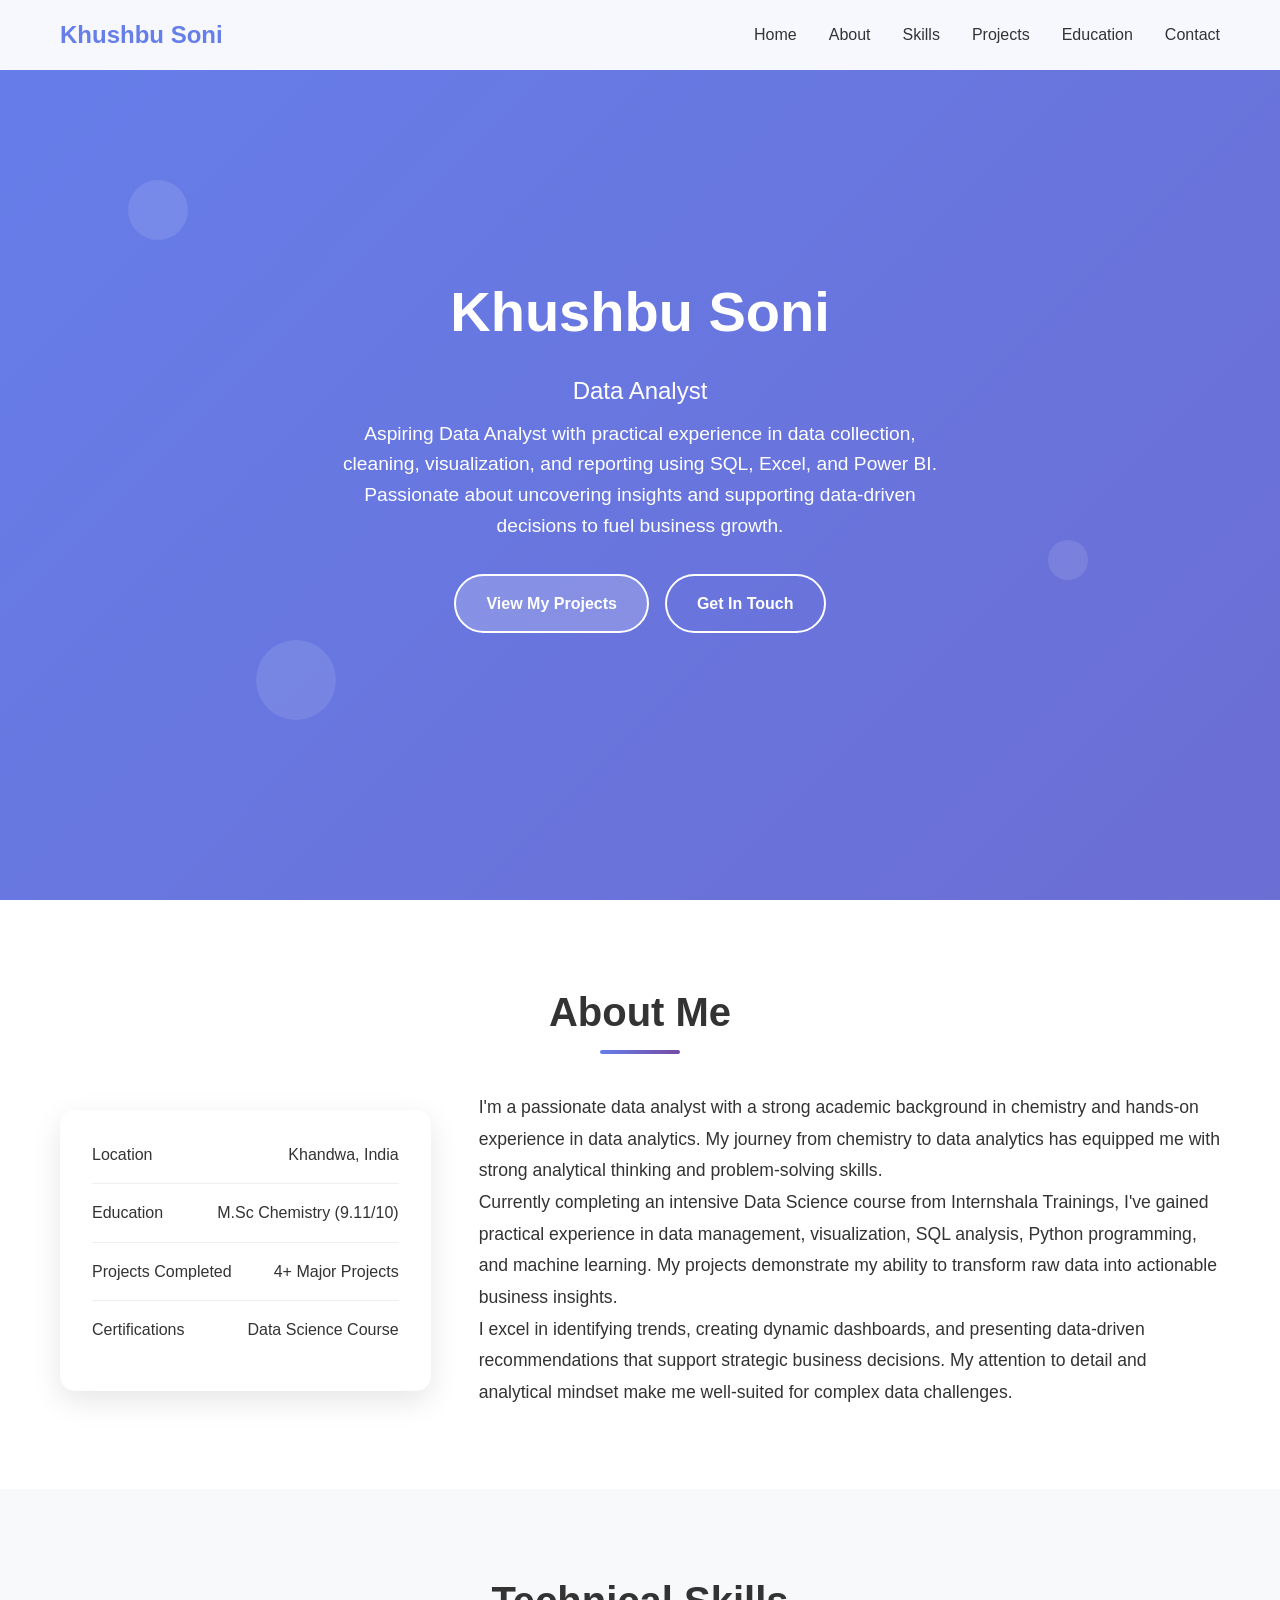
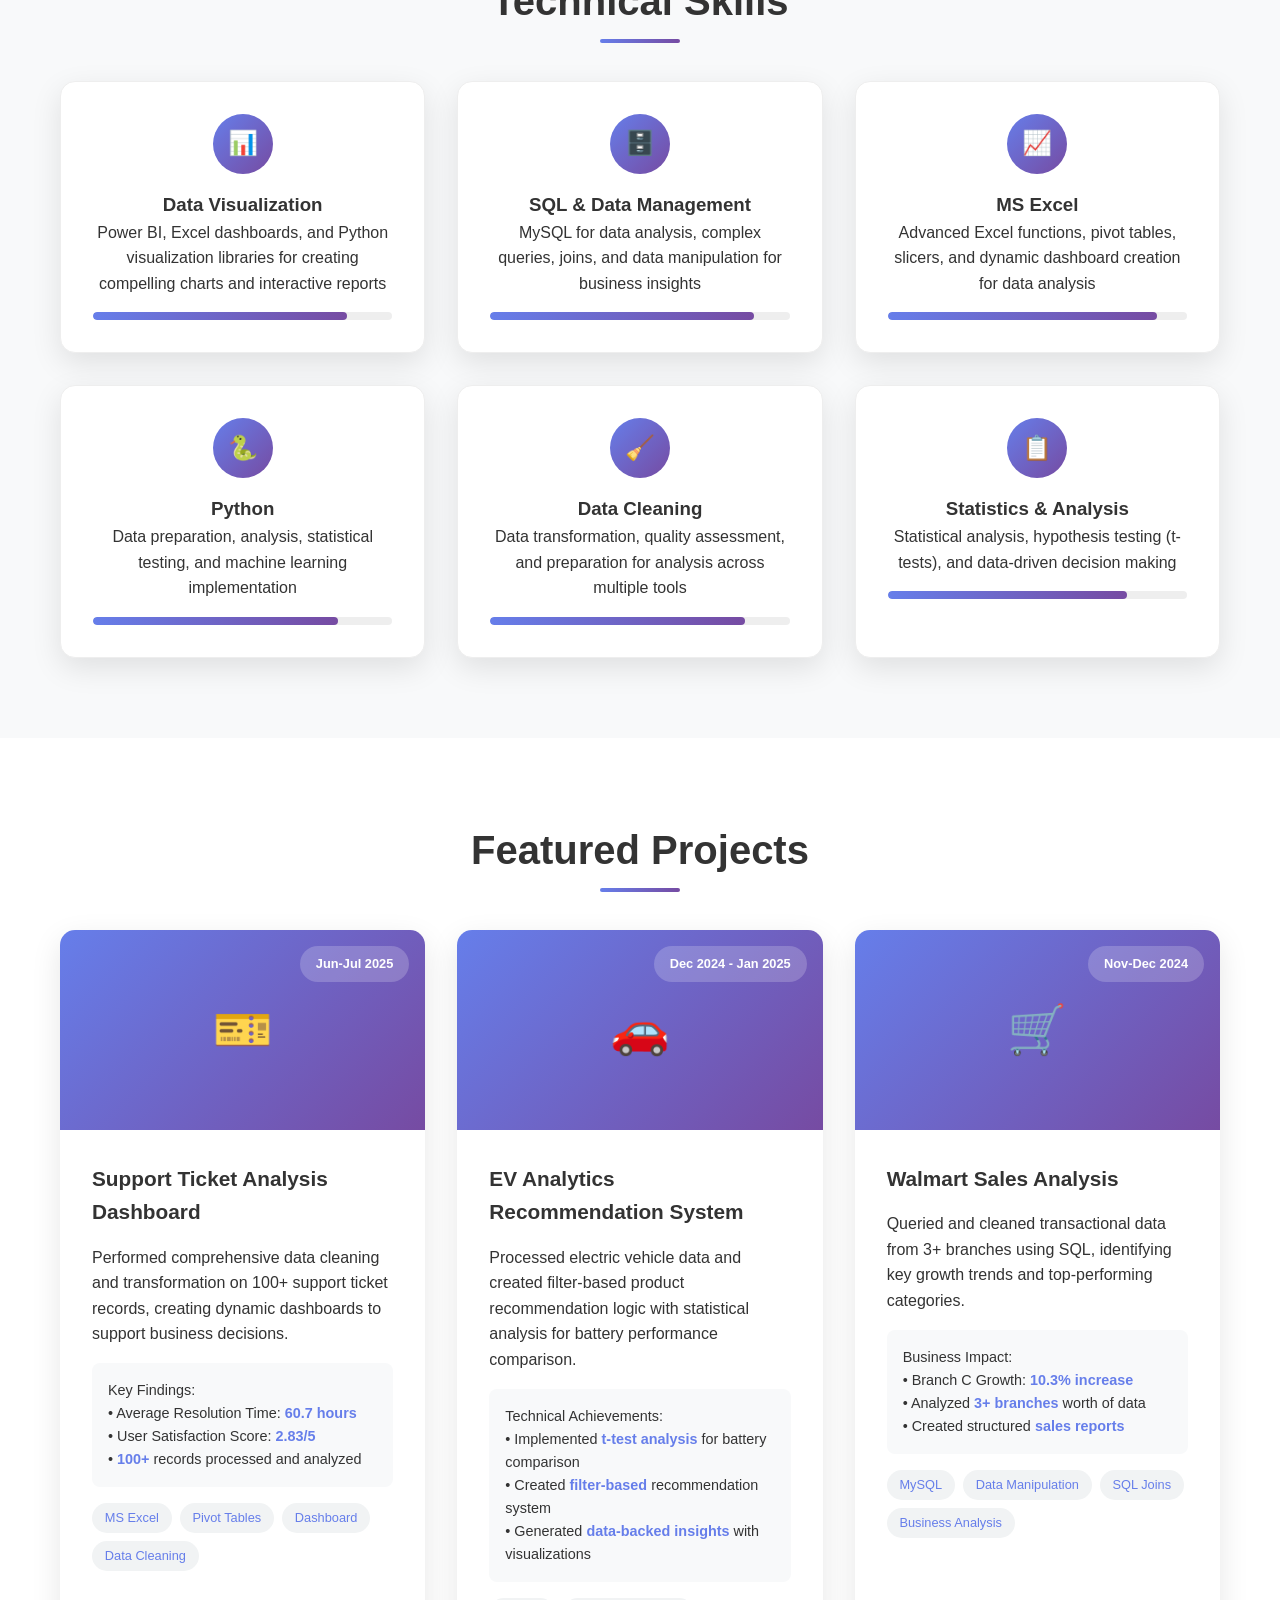
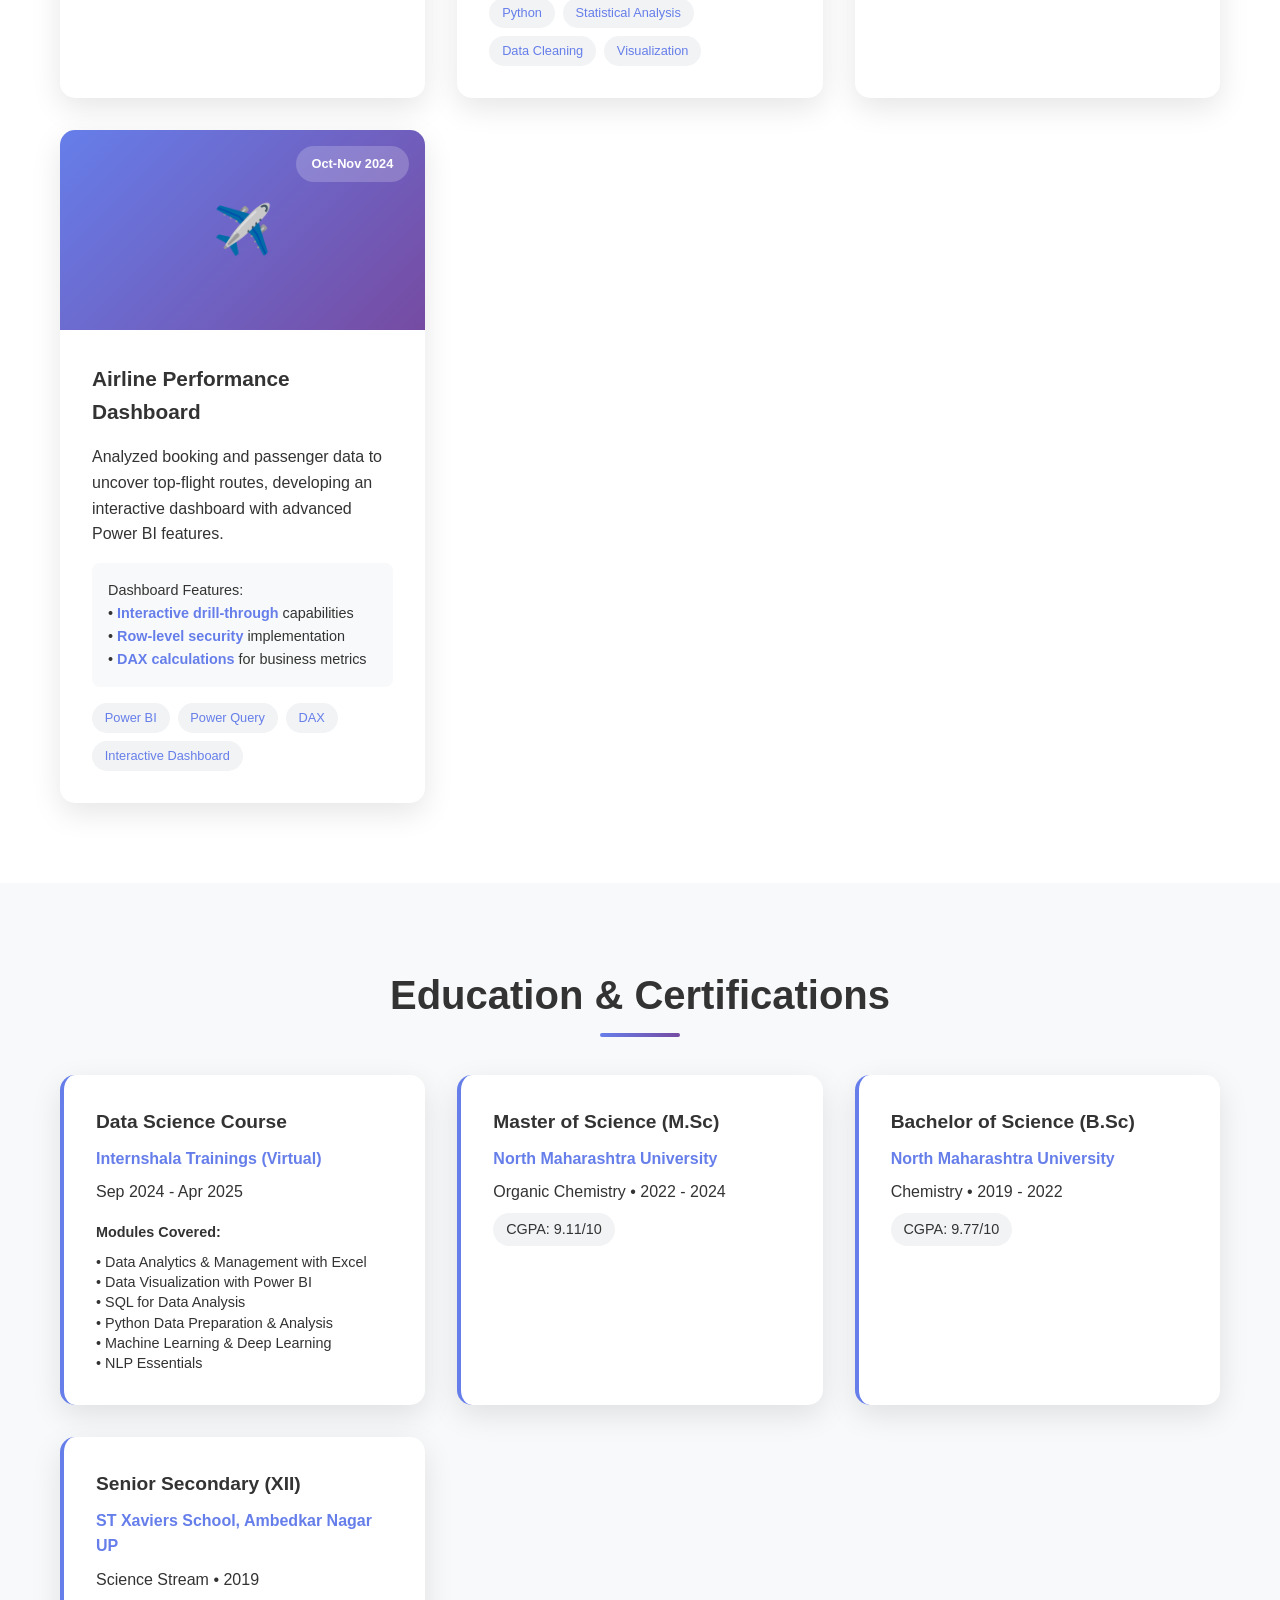
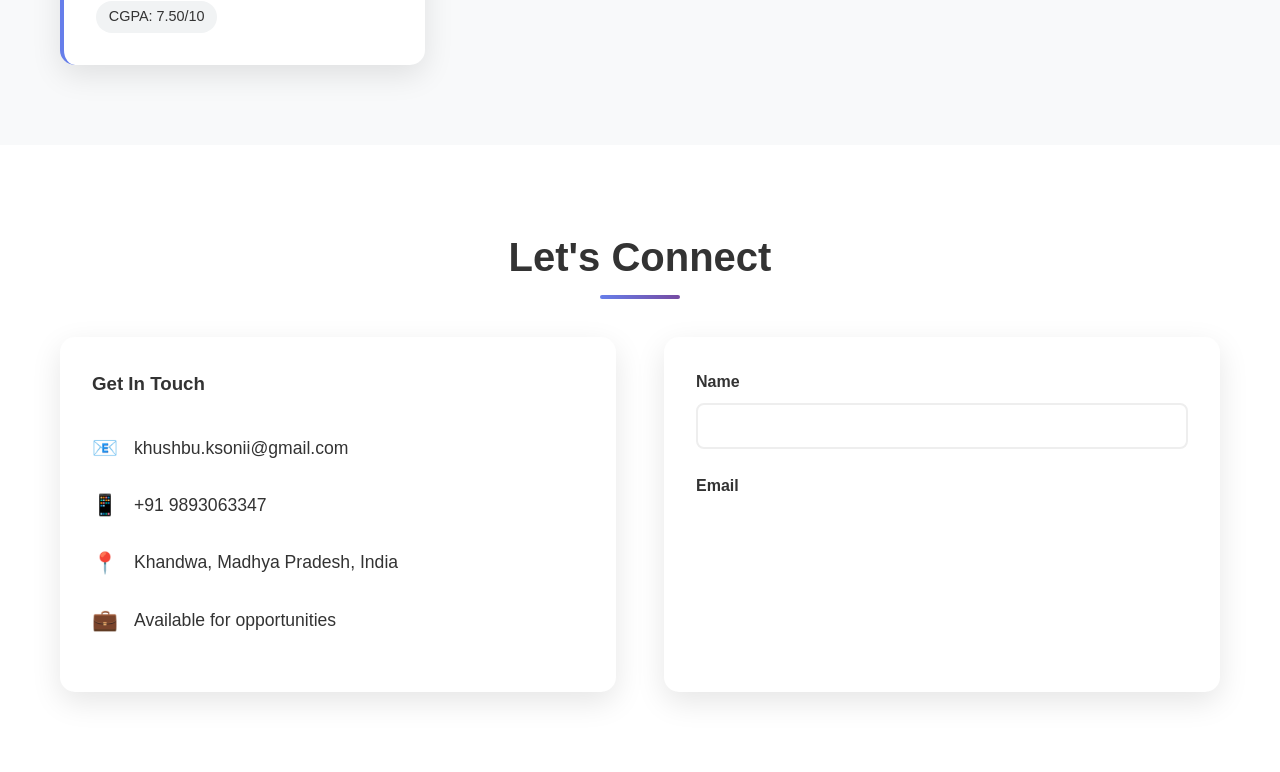
==== Data Analyst Portfolio/index.html @ c4bf6d73 "Add files via upload" ====
<!DOCTYPE html>
<html lang="en">
<head>
    <meta charset="UTF-8">
    <meta name="viewport" content="width=device-width, initial-scale=1.0">
    <title>Khushbu Soni - Data Analyst Portfolio</title>
    <style>
        * {
            margin: 0;
            padding: 0;
            box-sizing: border-box;
        }

        body {
            font-family: 'Segoe UI', Tahoma, Geneva, Verdana, sans-serif;
            line-height: 1.6;
            color: #333;
            background: linear-gradient(135deg, #667eea 0%, #764ba2 100%);
            overflow-x: hidden;
        }

        .container {
            max-width: 1200px;
            margin: 0 auto;
            padding: 0 20px;
        }

        /* Header & Navigation */
        header {
            position: fixed;
            top: 0;
            width: 100%;
            background: rgba(255, 255, 255, 0.95);
            backdrop-filter: blur(10px);
            z-index: 1000;
            padding: 1rem 0;
            transition: all 0.3s ease;
        }

        nav {
            display: flex;
            justify-content: space-between;
            align-items: center;
        }

        .logo {
            font-size: 1.5rem;
            font-weight: bold;
            color: #667eea;
        }

        .nav-links {
            display: flex;
            list-style: none;
            gap: 2rem;
        }

        .nav-links a {
            text-decoration: none;
            color: #333;
            font-weight: 500;
            transition: color 0.3s ease;
        }

        .nav-links a:hover {
            color: #667eea;
        }

        /* Hero Section */
        .hero {
            height: 100vh;
            display: flex;
            align-items: center;
            justify-content: center;
            text-align: center;
            color: white;
            position: relative;
        }

        .hero-content h1 {
            font-size: 3.5rem;
            margin-bottom: 1rem;
            opacity: 0;
            animation: fadeInUp 1s ease forwards;
        }

        .hero-subtitle {
            font-size: 1.5rem;
            margin-bottom: 0.5rem;
            opacity: 0;
            animation: fadeInUp 1s ease forwards 0.2s;
        }

        .hero-content p {
            font-size: 1.2rem;
            margin-bottom: 2rem;
            opacity: 0;
            animation: fadeInUp 1s ease forwards 0.4s;
            max-width: 600px;
            margin-left: auto;
            margin-right: auto;
        }

        .cta-buttons {
            display: flex;
            gap: 1rem;
            justify-content: center;
            flex-wrap: wrap;
            opacity: 0;
            animation: fadeInUp 1s ease forwards 0.6s;
        }

        .cta-button {
            display: inline-block;
            padding: 15px 30px;
            background: rgba(255, 255, 255, 0.2);
            color: white;
            text-decoration: none;
            border-radius: 50px;
            border: 2px solid white;
            font-weight: bold;
            transition: all 0.3s ease;
        }

        .cta-button:hover {
            background: white;
            color: #667eea;
            transform: translateY(-3px);
        }

        .cta-button.secondary {
            background: transparent;
        }

        /* Floating Data Points */
        .data-point {
            position: absolute;
            background: rgba(255, 255, 255, 0.1);
            border-radius: 50%;
            animation: float 6s ease-in-out infinite;
        }

        .data-point:nth-child(1) { top: 20%; left: 10%; width: 60px; height: 60px; animation-delay: 0s; }
        .data-point:nth-child(2) { top: 60%; right: 15%; width: 40px; height: 40px; animation-delay: 2s; }
        .data-point:nth-child(3) { bottom: 20%; left: 20%; width: 80px; height: 80px; animation-delay: 4s; }

        /* Main Content Sections */
        .section {
            padding: 80px 0;
            background: white;
        }

        .section:nth-child(even) {
            background: #f8f9fa;
        }

        .section-title {
            text-align: center;
            font-size: 2.5rem;
            margin-bottom: 3rem;
            color: #333;
            position: relative;
        }

        .section-title::after {
            content: '';
            position: absolute;
            bottom: -10px;
            left: 50%;
            transform: translateX(-50%);
            width: 80px;
            height: 4px;
            background: linear-gradient(90deg, #667eea, #764ba2);
            border-radius: 2px;
        }

        /* About Section */
        .about-content {
            display: grid;
            grid-template-columns: 1fr 2fr;
            gap: 3rem;
            align-items: center;
            margin-top: 2rem;
        }

        .about-stats {
            background: white;
            padding: 2rem;
            border-radius: 15px;
            box-shadow: 0 10px 30px rgba(0, 0, 0, 0.1);
        }

        .stat-item {
            display: flex;
            justify-content: space-between;
            margin-bottom: 1rem;
            padding-bottom: 1rem;
            border-bottom: 1px solid #eee;
        }

        .stat-item:last-child {
            border-bottom: none;
            margin-bottom: 0;
        }

        .about-text {
            font-size: 1.1rem;
            line-height: 1.8;
        }

        /* Skills Section */
        .skills-grid {
            display: grid;
            grid-template-columns: repeat(auto-fit, minmax(280px, 1fr));
            gap: 2rem;
            margin-top: 3rem;
        }

        .skill-card {
            background: white;
            padding: 2rem;
            border-radius: 15px;
            box-shadow: 0 10px 30px rgba(0, 0, 0, 0.1);
            text-align: center;
            transition: transform 0.3s ease;
            border: 1px solid #eee;
        }

        .skill-card:hover {
            transform: translateY(-10px);
            box-shadow: 0 20px 40px rgba(102, 126, 234, 0.2);
        }

        .skill-icon {
            width: 60px;
            height: 60px;
            background: linear-gradient(135deg, #667eea, #764ba2);
            border-radius: 50%;
            display: flex;
            align-items: center;
            justify-content: center;
            margin: 0 auto 1rem;
            font-size: 1.5rem;
            color: white;
        }

        .skill-progress {
            width: 100%;
            height: 8px;
            background: #eee;
            border-radius: 4px;
            margin-top: 1rem;
            overflow: hidden;
        }

        .skill-bar {
            height: 100%;
            background: linear-gradient(90deg, #667eea, #764ba2);
            border-radius: 4px;
            animation: fillBar 2s ease-in-out;
        }

        /* Projects Section */
        .projects-grid {
            display: grid;
            grid-template-columns: repeat(auto-fit, minmax(350px, 1fr));
            gap: 2rem;
            margin-top: 3rem;
        }

        .project-card {
            background: white;
            border-radius: 15px;
            overflow: hidden;
            box-shadow: 0 10px 30px rgba(0, 0, 0, 0.1);
            transition: all 0.3s ease;
        }

        .project-card:hover {
            transform: translateY(-5px);
            box-shadow: 0 20px 40px rgba(0, 0, 0, 0.15);
        }

        .project-image {
            height: 200px;
            background: linear-gradient(135deg, #667eea, #764ba2);
            display: flex;
            align-items: center;
            justify-content: center;
            color: white;
            font-size: 3rem;
            position: relative;
        }

        .project-date {
            position: absolute;
            top: 1rem;
            right: 1rem;
            background: rgba(255, 255, 255, 0.2);
            padding: 0.5rem 1rem;
            border-radius: 20px;
            font-size: 0.8rem;
            font-weight: bold;
        }

        .project-content {
            padding: 2rem;
        }

        .project-title {
            font-size: 1.3rem;
            margin-bottom: 1rem;
            color: #333;
        }

        .project-tags {
            display: flex;
            flex-wrap: wrap;
            gap: 0.5rem;
            margin-top: 1rem;
        }

        .tag {
            background: #f1f3f4;
            color: #667eea;
            padding: 0.3rem 0.8rem;
            border-radius: 20px;
            font-size: 0.8rem;
            font-weight: 500;
        }

        .project-metrics {
            background: #f8f9fa;
            padding: 1rem;
            margin-top: 1rem;
            border-radius: 8px;
            font-size: 0.9rem;
        }

        .metric-highlight {
            color: #667eea;
            font-weight: bold;
        }
        .project-title a:link,
        .project-title a:visited {
    color: inherit;          /* same color as .project-title */
    text-decoration: none;   /* removes underline */
        }

         .project-title a:hover {
            text-decoration: underline; /* optional hover effect */
         }

        /* Education & Certifications */
        .education-grid {
            display: grid;
            grid-template-columns: repeat(auto-fit, minmax(300px, 1fr));
            gap: 2rem;
            margin-top: 3rem;
        }

        .education-card {
            background: white;
            padding: 2rem;
            border-radius: 15px;
            box-shadow: 0 10px 30px rgba(0, 0, 0, 0.1);
            border-left: 4px solid #667eea;
        }

        .education-title {
            font-size: 1.2rem;
            font-weight: bold;
            color: #333;
            margin-bottom: 0.5rem;
        }

        .education-institution {
            color: #667eea;
            font-weight: 600;
            margin-bottom: 0.5rem;
        }

        .education-grade {
            background: #f1f3f4;
            padding: 0.3rem 0.8rem;
            border-radius: 20px;
            display: inline-block;
            font-size: 0.9rem;
            margin-top: 0.5rem;
        }

        /* Contact Section */
        .contact-content {
            display: grid;
            grid-template-columns: 1fr 1fr;
            gap: 3rem;
            margin-top: 2rem;
        }

        .contact-info {
            background: white;
            padding: 2rem;
            border-radius: 15px;
            box-shadow: 0 10px 30px rgba(0, 0, 0, 0.1);
        }

        .contact-item {
            display: flex;
            align-items: center;
            margin-bottom: 1.5rem;
            font-size: 1.1rem;
        }

        .contact-item i {
            margin-right: 1rem;
            font-size: 1.3rem;
            color: #667eea;
        }

        .contact-form {
            background: white;
            padding: 2rem;
            border-radius: 15px;
            box-shadow: 0 10px 30px rgba(0, 0, 0, 0.1);
        }

        .form-group {
            margin-bottom: 1.5rem;
        }

        .form-group label {
            display: block;
            margin-bottom: 0.5rem;
            font-weight: 600;
            color: #333;
        }

        .form-group input,
        .form-group textarea {
            width: 100%;
            padding: 12px;
            border: 2px solid #eee;
            border-radius: 8px;
            font-size: 1rem;
            transition: border-color 0.3s ease;
        }

        .form-group input:focus,
        .form-group textarea:focus {
            outline: none;
            border-color: #667eea;
        }

        .submit-btn {
            width: 100%;
            padding: 15px;
            background: linear-gradient(135deg, #667eea, #764ba2);
            color: white;
            border: none;
            border-radius: 8px;
            font-size: 1.1rem;
            font-weight: bold;
            cursor: pointer;
            transition: transform 0.3s ease;
        }

        .submit-btn:hover {
            transform: translateY(-2px);
        }

        /* Footer */
        footer {
            background: #333;
            color: white;
            text-align: center;
            padding: 2rem 0;
        }

        .social-links {
            display: flex;
            justify-content: center;
            gap: 2rem;
            margin-bottom: 1rem;
        }

        .social-links a {
            color: white;
            font-size: 1.5rem;
            transition: color 0.3s ease;
            text-decoration: none;
        }

        .social-links a:hover {
            color: #667eea;
        }

        /* Animations */
        @keyframes fadeInUp {
            from {
                opacity: 0;
                transform: translateY(30px);
            }
            to {
                opacity: 1;
                transform: translateY(0);
            }
        }

        @keyframes float {
            0%, 100% { transform: translateY(0px); }
            50% { transform: translateY(-20px); }
        }

        @keyframes fillBar {
            from { width: 0; }
            to { width: var(--width); }
        }

        /* Responsive Design */
        @media (max-width: 768px) {
            .nav-links {
                display: none;
            }

            .hero-content h1 {
                font-size: 2.5rem;
            }

            .hero-subtitle {
                font-size: 1.2rem;
            }

            .hero-content p {
                font-size: 1rem;
            }

            .section-title {
                font-size: 2rem;
            }

            .skills-grid,
            .projects-grid,
            .education-grid {
                grid-template-columns: 1fr;
            }

            .about-content,
            .contact-content {
                grid-template-columns: 1fr;
            }

            .cta-buttons {
                flex-direction: column;
                align-items: center;
            }
        }
    </style>
</head>
<body>
    <!-- Header -->
    <header>
        <nav class="container">
            <div class="logo">Khushbu Soni</div>
            <ul class="nav-links">
                <li><a href="#home">Home</a></li>
                <li><a href="#about">About</a></li>
                <li><a href="#skills">Skills</a></li>
                <li><a href="#projects">Projects</a></li>
                <li><a href="#education">Education</a></li>
                <li><a href="#contact">Contact</a></li>
            </ul>
        </nav>
    </header>

    <!-- Hero Section -->
    <section id="home" class="hero">
        <div class="data-point"></div>
        <div class="data-point"></div>
        <div class="data-point"></div>
        
        <div class="hero-content">
            <h1>Khushbu Soni</h1>
            <div class="hero-subtitle">Data Analyst</div>
            <p>Aspiring Data Analyst with practical experience in data collection, cleaning, visualization, and reporting using SQL, Excel, and Power BI. Passionate about uncovering insights and supporting data-driven decisions to fuel business growth.</p>
            <div class="cta-buttons">
                <a href="#projects" class="cta-button">View My Projects</a>
                <a href="#contact" class="cta-button secondary">Get In Touch</a>
            </div>
        </div>
    </section>

    <!-- About Section -->
    <section id="about" class="section">
        <div class="container">
            <h2 class="section-title">About Me</h2>
            <div class="about-content">
                <div class="about-stats">
                    <div class="stat-item">
                        <span>Location</span>
                        <span>Khandwa, India</span>
                    </div>
                    <div class="stat-item">
                        <span>Education</span>
                        <span>M.Sc Chemistry (9.11/10)</span>
                    </div>
                    <div class="stat-item">
                        <span>Projects Completed</span>
                        <span>4+ Major Projects</span>
                    </div>
                    <div class="stat-item">
                        <span>Certifications</span>
                        <span>Data Science Course</span>
                    </div>
                </div>
                <div class="about-text">
                    <p>I'm a passionate data analyst with a strong academic background in chemistry and hands-on experience in data analytics. My journey from chemistry to data analytics has equipped me with strong analytical thinking and problem-solving skills.</p>
                    
                    <p>Currently completing an intensive Data Science course from Internshala Trainings, I've gained practical experience in data management, visualization, SQL analysis, Python programming, and machine learning. My projects demonstrate my ability to transform raw data into actionable business insights.</p>
                    
                    <p>I excel in identifying trends, creating dynamic dashboards, and presenting data-driven recommendations that support strategic business decisions. My attention to detail and analytical mindset make me well-suited for complex data challenges.</p>
                </div>
            </div>
        </div>
    </section>

    <!-- Skills Section -->
    <section id="skills" class="section">
        <div class="container">
            <h2 class="section-title">Technical Skills</h2>
            <div class="skills-grid">
                <div class="skill-card">
                    <div class="skill-icon">📊</div>
                    <h3>Data Visualization</h3>
                    <p>Power BI, Excel dashboards, and Python visualization libraries for creating compelling charts and interactive reports</p>
                    <div class="skill-progress">
                        <div class="skill-bar" style="--width: 85%; width: 85%;"></div>
                    </div>
                </div>
                
                <div class="skill-card">
                    <div class="skill-icon">🗄️</div>
                    <h3>SQL & Data Management</h3>
                    <p>MySQL for data analysis, complex queries, joins, and data manipulation for business insights</p>
                    <div class="skill-progress">
                        <div class="skill-bar" style="--width: 88%; width: 88%;"></div>
                    </div>
                </div>
                
                <div class="skill-card">
                    <div class="skill-icon">📈</div>
                    <h3>MS Excel</h3>
                    <p>Advanced Excel functions, pivot tables, slicers, and dynamic dashboard creation for data analysis</p>
                    <div class="skill-progress">
                        <div class="skill-bar" style="--width: 90%; width: 90%;"></div>
                    </div>
                </div>
                
                <div class="skill-card">
                    <div class="skill-icon">🐍</div>
                    <h3>Python</h3>
                    <p>Data preparation, analysis, statistical testing, and machine learning implementation</p>
                    <div class="skill-progress">
                        <div class="skill-bar" style="--width: 82%; width: 82%;"></div>
                    </div>
                </div>
                
                <div class="skill-card">
                    <div class="skill-icon">🧹</div>
                    <h3>Data Cleaning</h3>
                    <p>Data transformation, quality assessment, and preparation for analysis across multiple tools</p>
                    <div class="skill-progress">
                        <div class="skill-bar" style="--width: 85%; width: 85%;"></div>
                    </div>
                </div>
                
                <div class="skill-card">
                    <div class="skill-icon">📋</div>
                    <h3>Statistics & Analysis</h3>
                    <p>Statistical analysis, hypothesis testing (t-tests), and data-driven decision making</p>
                    <div class="skill-progress">
                        <div class="skill-bar" style="--width: 80%; width: 80%;"></div>
                    </div>
                </div>
            </div>
        </div>
    </section>

    <!-- Projects Section -->
    <section id="projects" class="section">
        <div class="container">
            <h2 class="section-title">Featured Projects</h2>
            <div class="projects-grid">
                <div class="project-card">
                    <div class="project-image">
                        🎫
                        <div class="project-date">Jun-Jul 2025</div>
                    </div>
                    <div class="project-content">
                        <h3 class="project-title">
                        <a href="https://github.com/KhushbuSoni18/support-ticket-dashboard" target="_blank">
                                Support Ticket Analysis Dashboard
                        </a>
                        </h3>
                        <p>Performed comprehensive data cleaning and transformation on 100+ support ticket records, creating dynamic dashboards to support business decisions.</p>
                        <div class="project-metrics">
                            <div>Key Findings:</div>
                            <div>• Average Resolution Time: <span class="metric-highlight">60.7 hours</span></div>
                            <div>• User Satisfaction Score: <span class="metric-highlight">2.83/5</span></div>
                            <div>• <span class="metric-highlight">100+</span> records processed and analyzed</div>
                        </div>
                        <div class="project-tags">
                            <span class="tag">MS Excel</span>
                            <span class="tag">Pivot Tables</span>
                            <span class="tag">Dashboard</span>
                            <span class="tag">Data Cleaning</span>
                        </div>
                    </div>
                </div>

                <div class="project-card">
                    <div class="project-image">
                        🚗
                        <div class="project-date">Dec 2024 - Jan 2025</div>
                    </div>
                    <div class="project-content">
                        <h3 class="project-title">
                             <a href="https://github.com/KhushbuSoni18/EV-Analytics-Recommendation-System" target="_blank">
                                EV Analytics Recommendation System
                        </a>
                        </h3>
                        <p>Processed electric vehicle data and created filter-based product recommendation logic with statistical analysis for battery performance comparison.</p>
                        <div class="project-metrics">
                            <div>Technical Achievements:</div>
                            <div>• Implemented <span class="metric-highlight">t-test analysis</span> for battery comparison</div>
                            <div>• Created <span class="metric-highlight">filter-based</span> recommendation system</div>
                            <div>• Generated <span class="metric-highlight">data-backed insights</span> with visualizations</div>
                        </div>
                        <div class="project-tags">
                            <span class="tag">Python</span>
                            <span class="tag">Statistical Analysis</span>
                            <span class="tag">Data Cleaning</span>
                            <span class="tag">Visualization</span>
                        </div>
                    </div>
                </div>

                <div class="project-card">
                    <div class="project-image">
                        🛒
                        <div class="project-date">Nov-Dec 2024</div>
                    </div>
                    <div class="project-content">
                        <h3 class="project-title">
                            <a href="https://github.com/KhushbuSoni18/Walmart-Sales-Analysis" target="_blank">
                                Walmart Sales Analysis
                        </a>
                        </h3>
                        <p>Queried and cleaned transactional data from 3+ branches using SQL, identifying key growth trends and top-performing categories.</p>
                        <div class="project-metrics">
                            <div>Business Impact:</div>
                            <div>• Branch C Growth: <span class="metric-highlight">10.3% increase</span></div>
                            <div>• Analyzed <span class="metric-highlight">3+ branches</span> worth of data</div>
                            <div>• Created structured <span class="metric-highlight">sales reports</span></div>
                        </div>
                        <div class="project-tags">
                            <span class="tag">MySQL</span>
                            <span class="tag">Data Manipulation</span>
                            <span class="tag">SQL Joins</span>
                            <span class="tag">Business Analysis</span>
                        </div>
                    </div>
                </div>

                <div class="project-card">
                    <div class="project-image">
                        ✈️
                        <div class="project-date">Oct-Nov 2024</div>
                    </div>
                    <div class="project-content">
                        <h3 class="project-title">
                             <a href="https://github.com/KhushbuSoni18/airline-performance" target="_blank">
                                Airline Performance Dashboard
                        </a>
                        </h3>
                        <p>Analyzed booking and passenger data to uncover top-flight routes, developing an interactive dashboard with advanced Power BI features.</p>
                        <div class="project-metrics">
                            <div>Dashboard Features:</div>
                            <div>• <span class="metric-highlight">Interactive drill-through</span> capabilities</div>
                            <div>• <span class="metric-highlight">Row-level security</span> implementation</div>
                            <div>• <span class="metric-highlight">DAX calculations</span> for business metrics</div>
                        </div>
                        <div class="project-tags">
                            <span class="tag">Power BI</span>
                            <span class="tag">Power Query</span>
                            <span class="tag">DAX</span>
                            <span class="tag">Interactive Dashboard</span>
                        </div>
                    </div>
                </div>
            </div>
        </div>
        
    </section>

    <!-- Education & Certifications -->
    <section id="education" class="section">
        <div class="container">
            <h2 class="section-title">Education & Certifications</h2>
            <div class="education-grid">
                <div class="education-card">
                    <div class="education-title">Data Science Course</div>
                    <div class="education-institution">Internshala Trainings (Virtual)</div>
                    <p>Sep 2024 - Apr 2025</p>
                    <div style="margin-top: 1rem;">
                        <div style="font-size: 0.9rem; margin-bottom: 0.5rem;"><strong>Modules Covered:</strong></div>
                        <div style="font-size: 0.9rem; line-height: 1.4;">
                            • Data Analytics & Management with Excel<br>
                            • Data Visualization with Power BI<br>
                            • SQL for Data Analysis<br>
                            • Python Data Preparation & Analysis<br>
                            • Machine Learning & Deep Learning<br>
                            • NLP Essentials
                        </div>
                    </div>
                </div>

                <div class="education-card">
                    <div class="education-title">Master of Science (M.Sc)</div>
                    <div class="education-institution">North Maharashtra University</div>
                    <p>Organic Chemistry • 2022 - 2024</p>
                    <div class="education-grade">CGPA: 9.11/10</div>
                </div>

                <div class="education-card">
                    <div class="education-title">Bachelor of Science (B.Sc)</div>
                    <div class="education-institution">North Maharashtra University</div>
                    <p>Chemistry • 2019 - 2022</p>
                    <div class="education-grade">CGPA: 9.77/10</div>
                </div>

                <div class="education-card">
                    <div class="education-title">Senior Secondary (XII)</div>
                    <div class="education-institution">ST Xaviers School, Ambedkar Nagar UP</div>
                    <p>Science Stream • 2019</p>
                    <div class="education-grade">CGPA: 7.50/10</div>
                </div>
            </div>
        </div>
    </section>

    <!-- Contact Section -->
    <section id="contact" class="section">
        <div class="container">
            <h2 class="section-title">Let's Connect</h2>
            <div class="contact-content">
                <div class="contact-info">
                    <h3 style="margin-bottom: 2rem; color: #333;">Get In Touch</h3>
                    <div class="contact-item">
                        <span style="margin-right: 1rem; font-size: 1.3rem;">📧</span>
                        <span>khushbu.ksonii@gmail.com</span>
                    </div>
                    <div class="contact-item">
                        <span style="margin-right: 1rem; font-size: 1.3rem;">📱</span>
                        <span>+91 9893063347</span>
                    </div>
                    <div class="contact-item">
                        <span style="margin-right: 1rem; font-size: 1.3rem;">📍</span>
                        <span>Khandwa, Madhya Pradesh, India</span>
                    </div>
                    <div class="contact-item">
                        <span style="margin-right: 1rem; font-size: 1.3rem;">💼</span>
                        <span>Available for opportunities</span>
                    </div>
                </div>
                
                <form class="contact-form">
                    <div class="form-group">
                        <label for="name">Name</label>
                        <input type="text" id="name" name="name" required>
                    </div>
                    
                    <div class="form-group">
                        <label for="email">Email
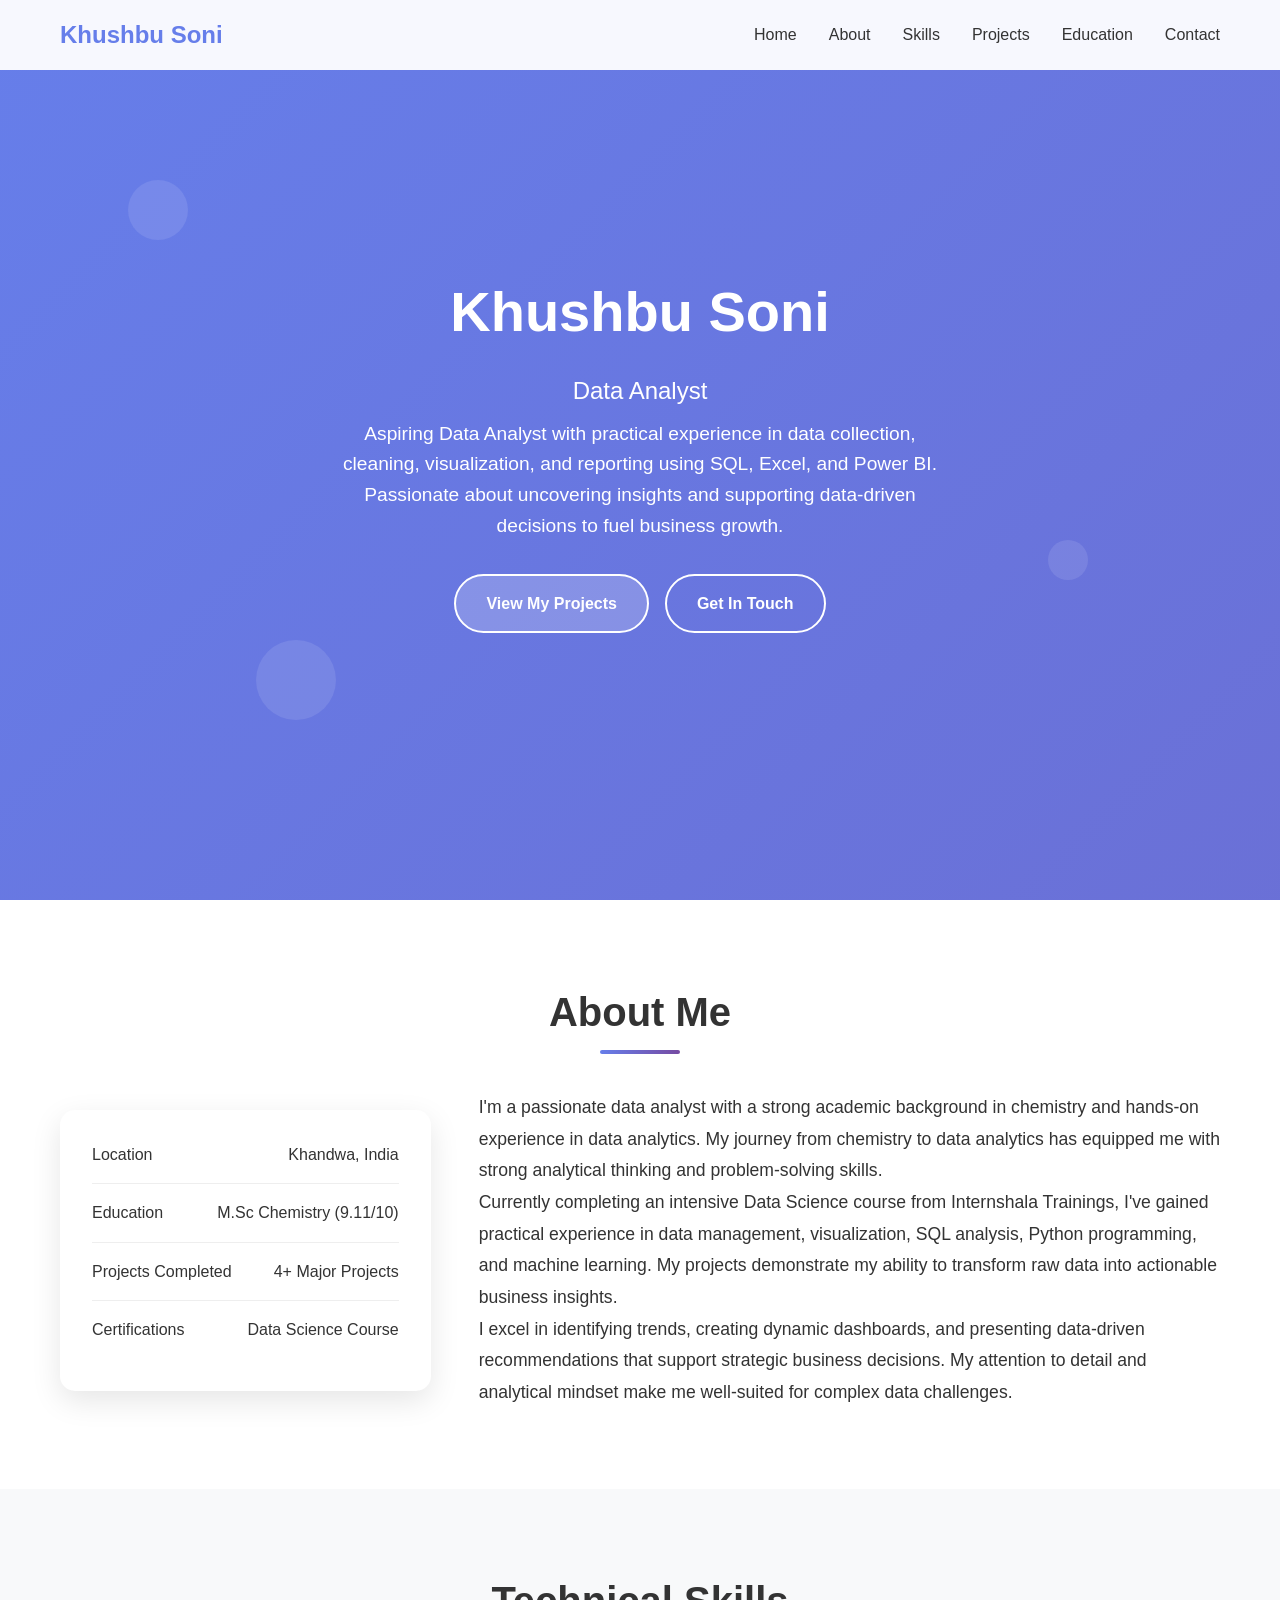
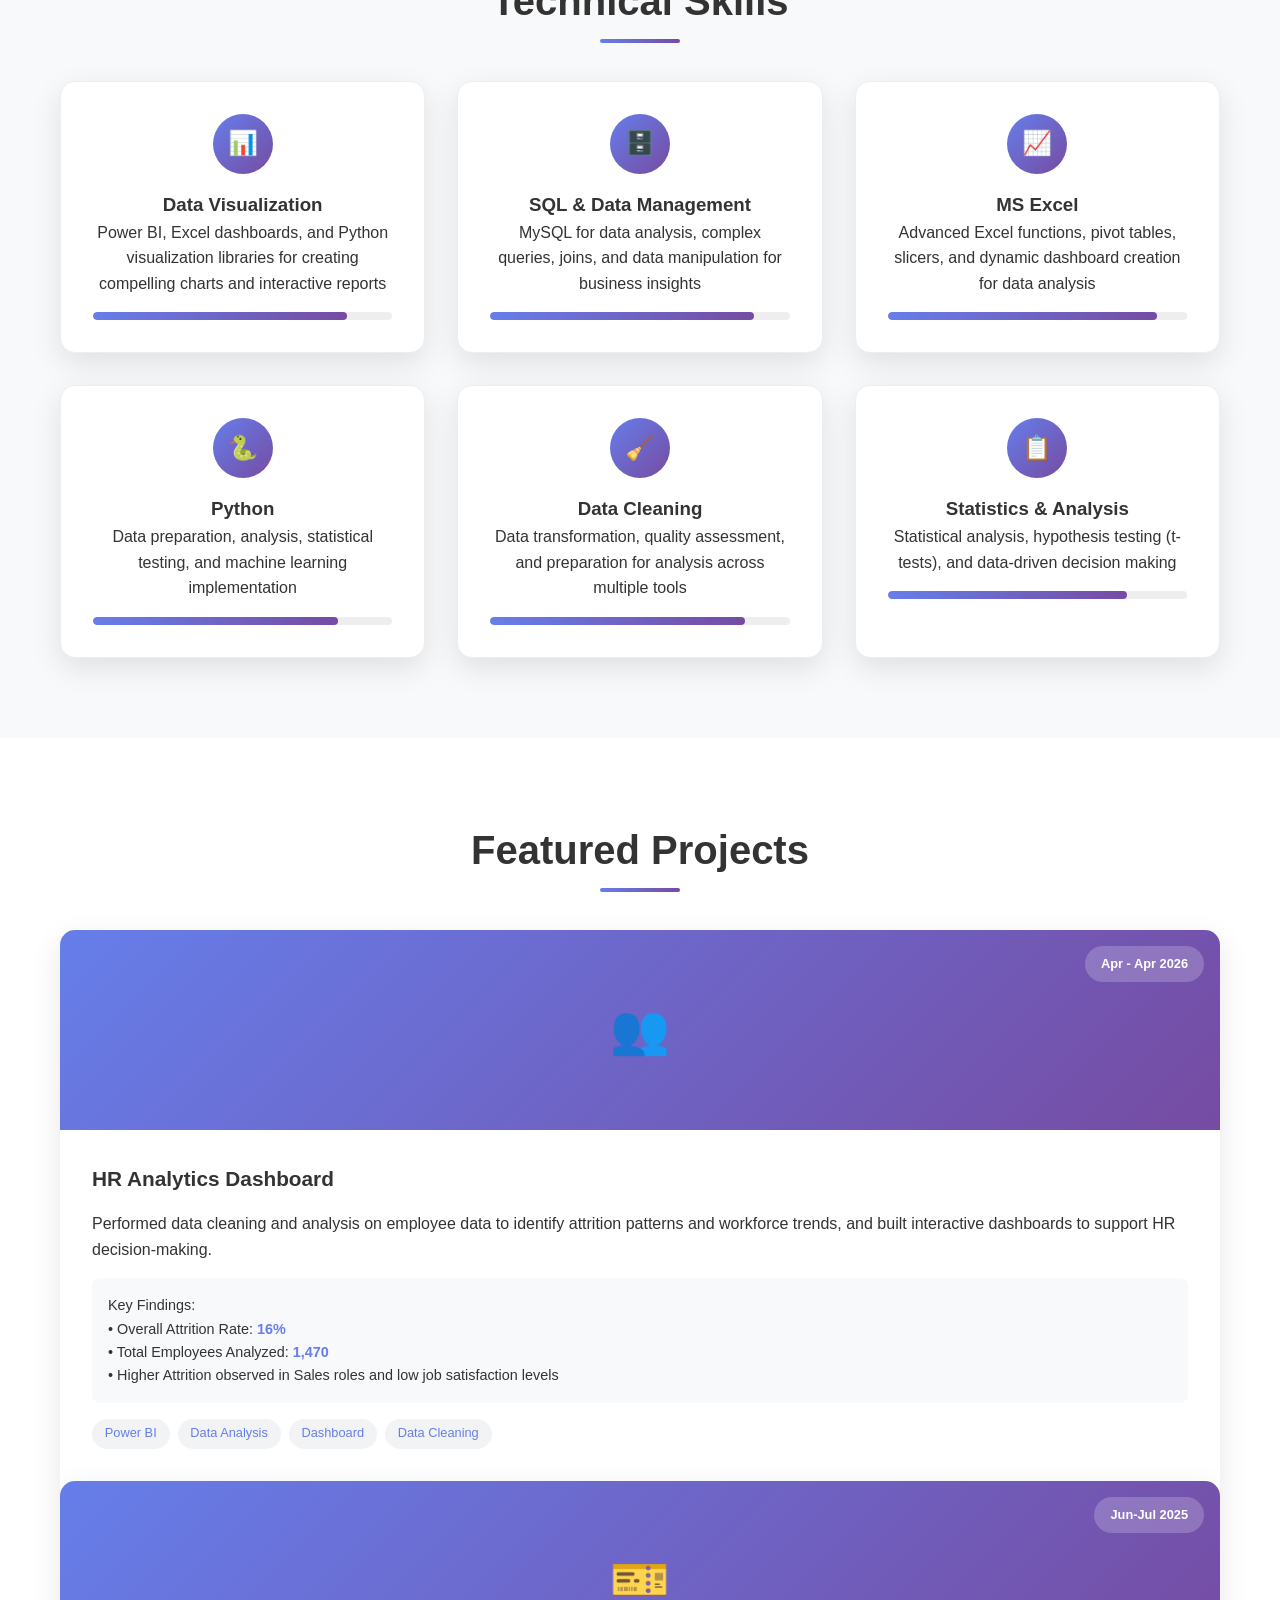
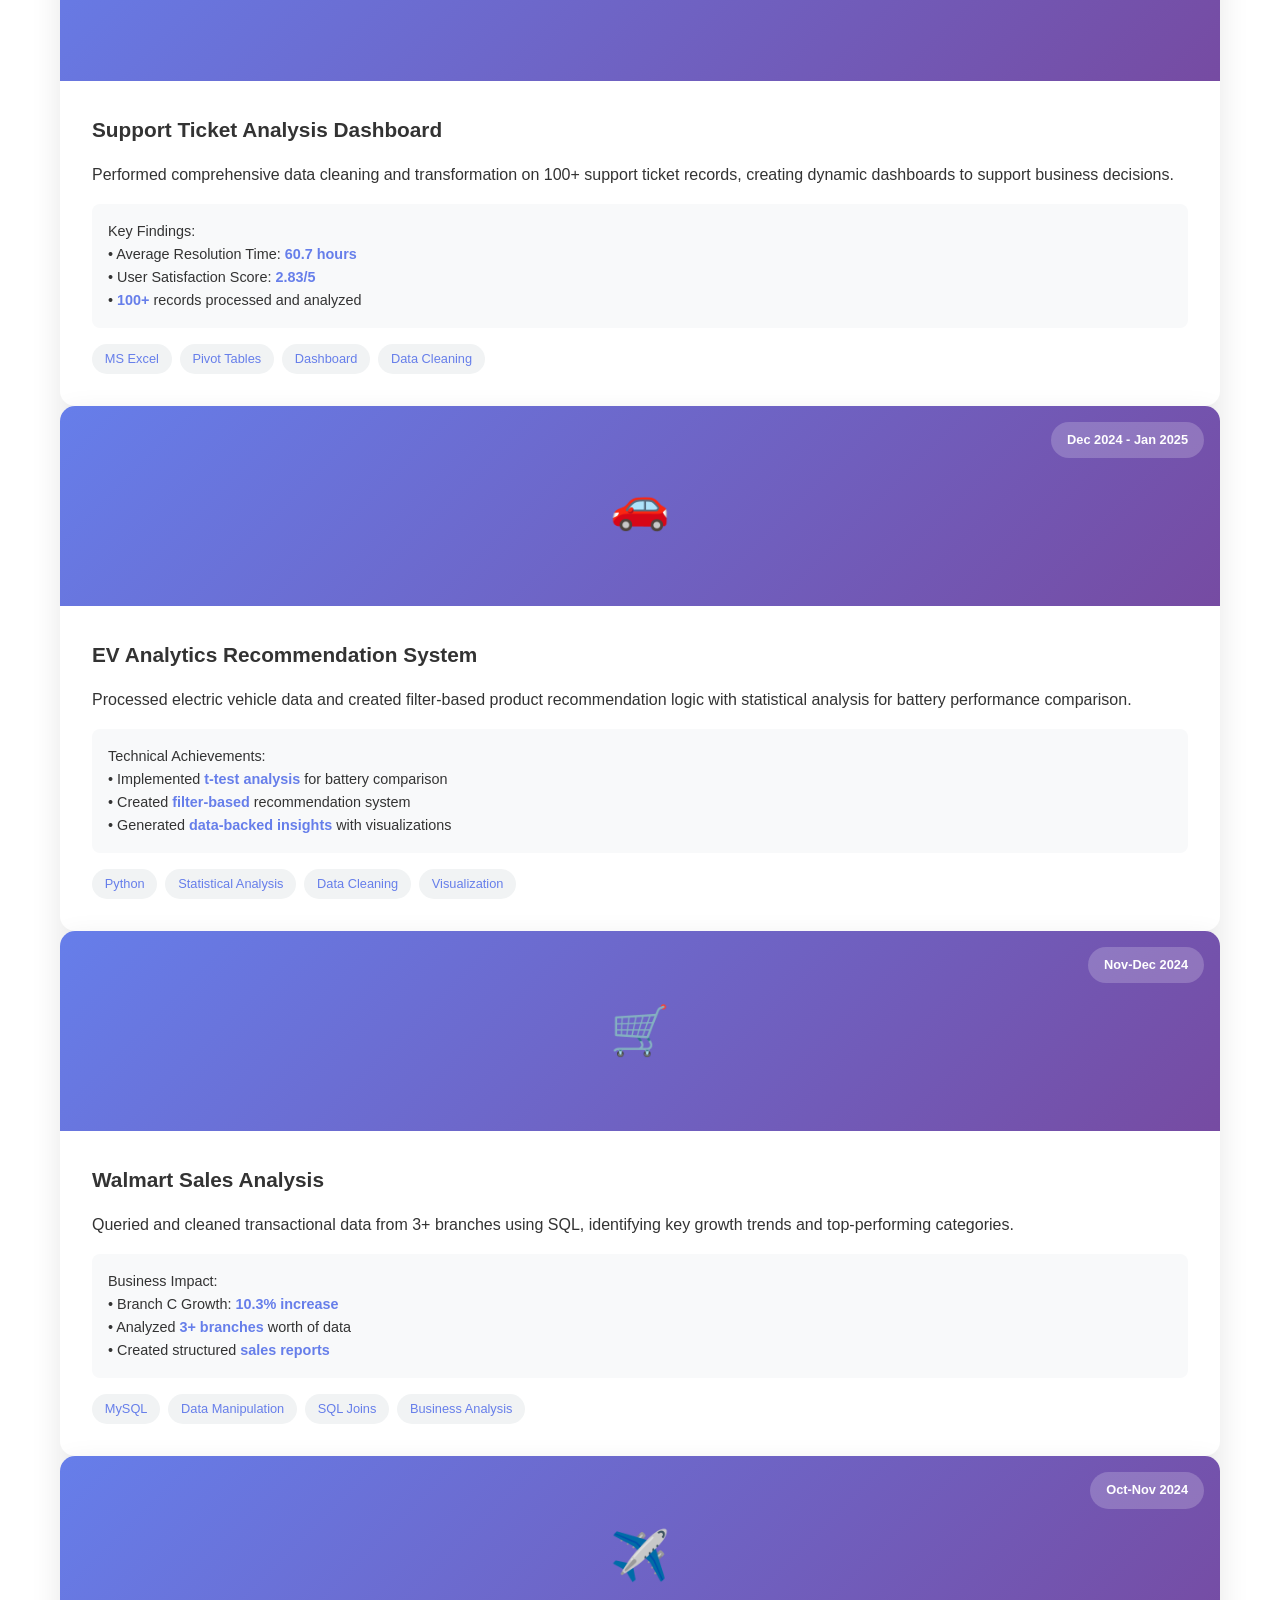
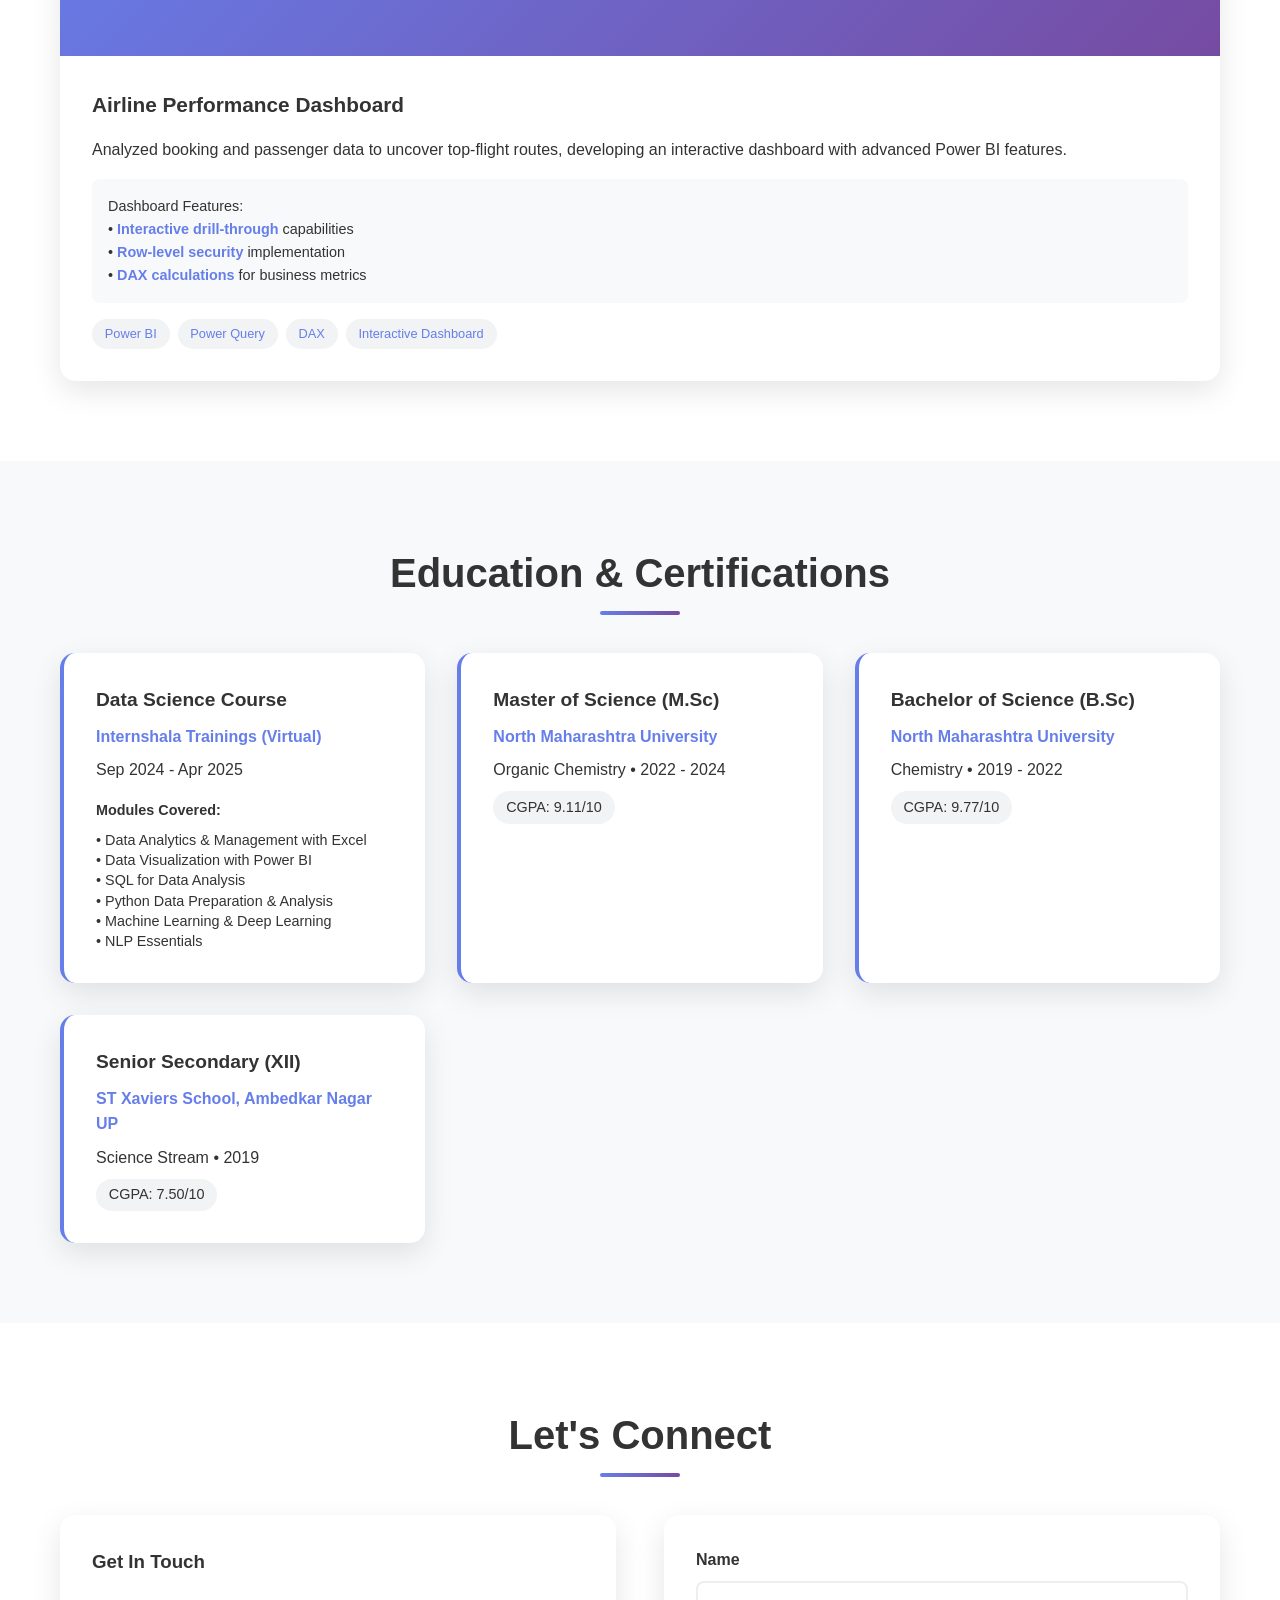
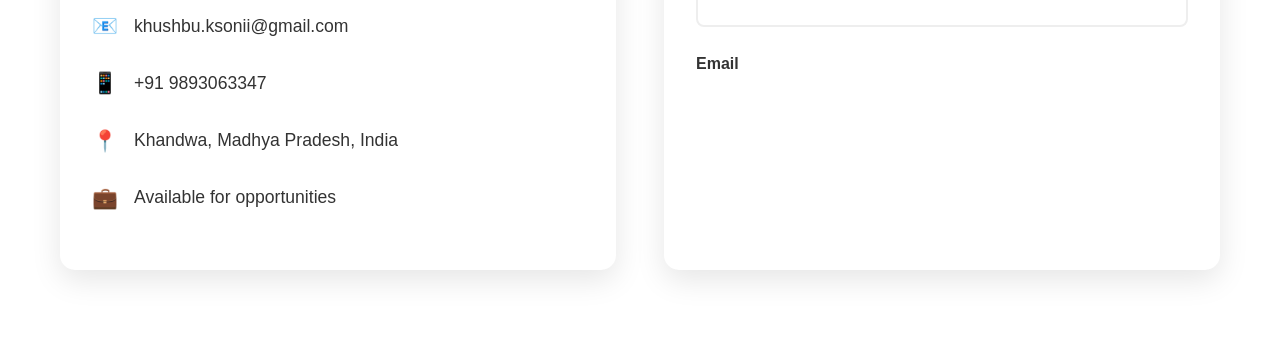
==== commit 0199111b: "Update print statement from 'Hello' to 'Goodbye'" ====
--- a/Data Analyst Portfolio/index.html
+++ b/Data Analyst Portfolio/index.html
@@ -690,6 +690,31 @@
         <div class="container">
             <h2 class="section-title">Featured Projects</h2>
             <div class="projects-grid">
+                <div class="project-card">
+                     <div class="project-image">
+    👥
+    <div class="project-date">Apr - Apr 2026</div>
+</div>
+<div class="project-content">
+    <h3 class="project-title">
+    <a href="https://github.com/KhushbuSoni18/hr-analytics-dashboard" target="_blank">
+            HR Analytics Dashboard
+    </a>
+    </h3>
+     <p>Performed data cleaning and analysis on employee data to identify attrition patterns and workforce trends, and built interactive dashboards to support HR decision-making.</p>
+    <div class="project-metrics">
+        <div>Key Findings:</div>
+        <div>• Overall Attrition Rate: <span class="metric-highlight">16%</span></div>
+        <div>• Total Employees Analyzed: <span class="metric-highlight">1,470</span></div>
+        <div>• Higher Attrition observed in Sales roles and low job satisfaction levels</div>
+    </div>
+    <div class="project-tags">
+        <span class="tag">Power BI</span>
+        <span class="tag">Data Analysis</span>
+        <span class="tag">Dashboard</span>
+        <span class="tag">Data Cleaning</span>
+    </div>
+</div>
                 <div class="project-card">
                     <div class="project-image">
                         🎫
@@ -880,4 +905,4 @@
                     </div>
                     
                     <div class="form-group">
-                        <label for="email">Email+                        <label for="email">Email
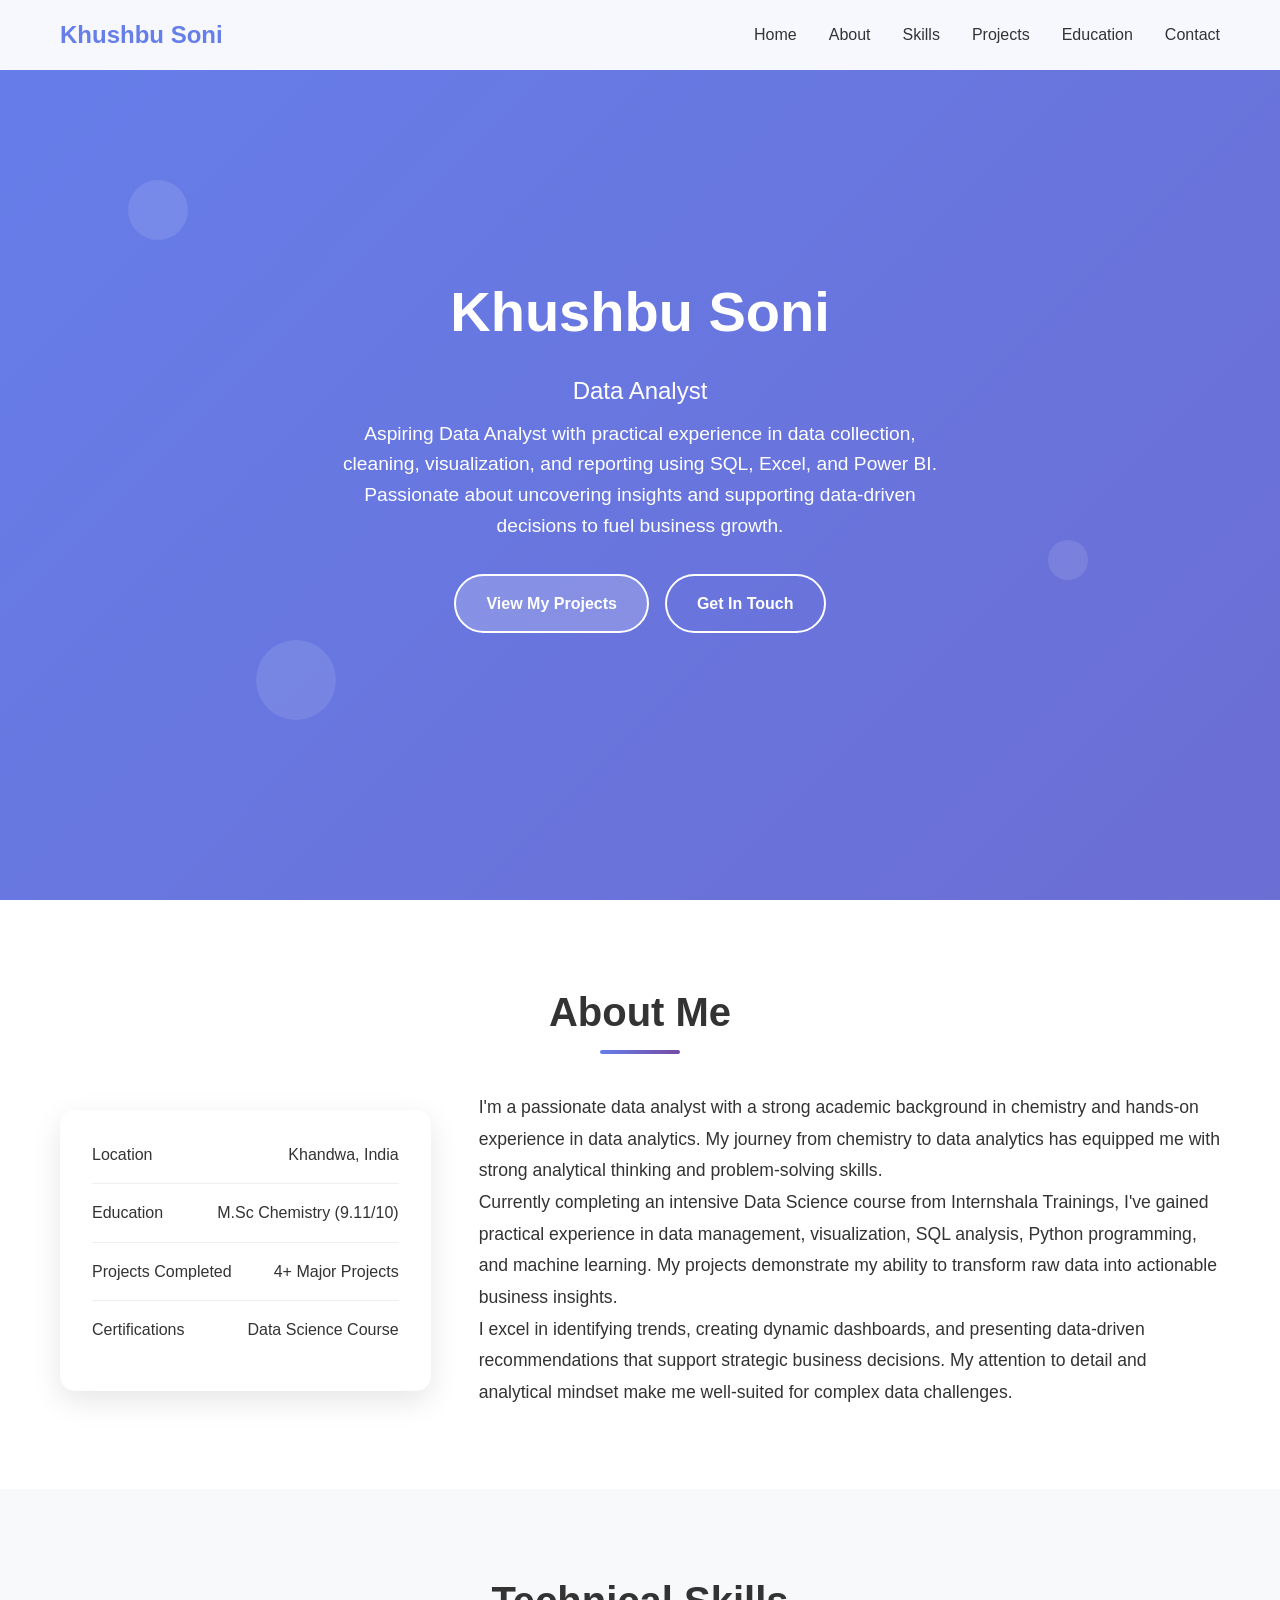
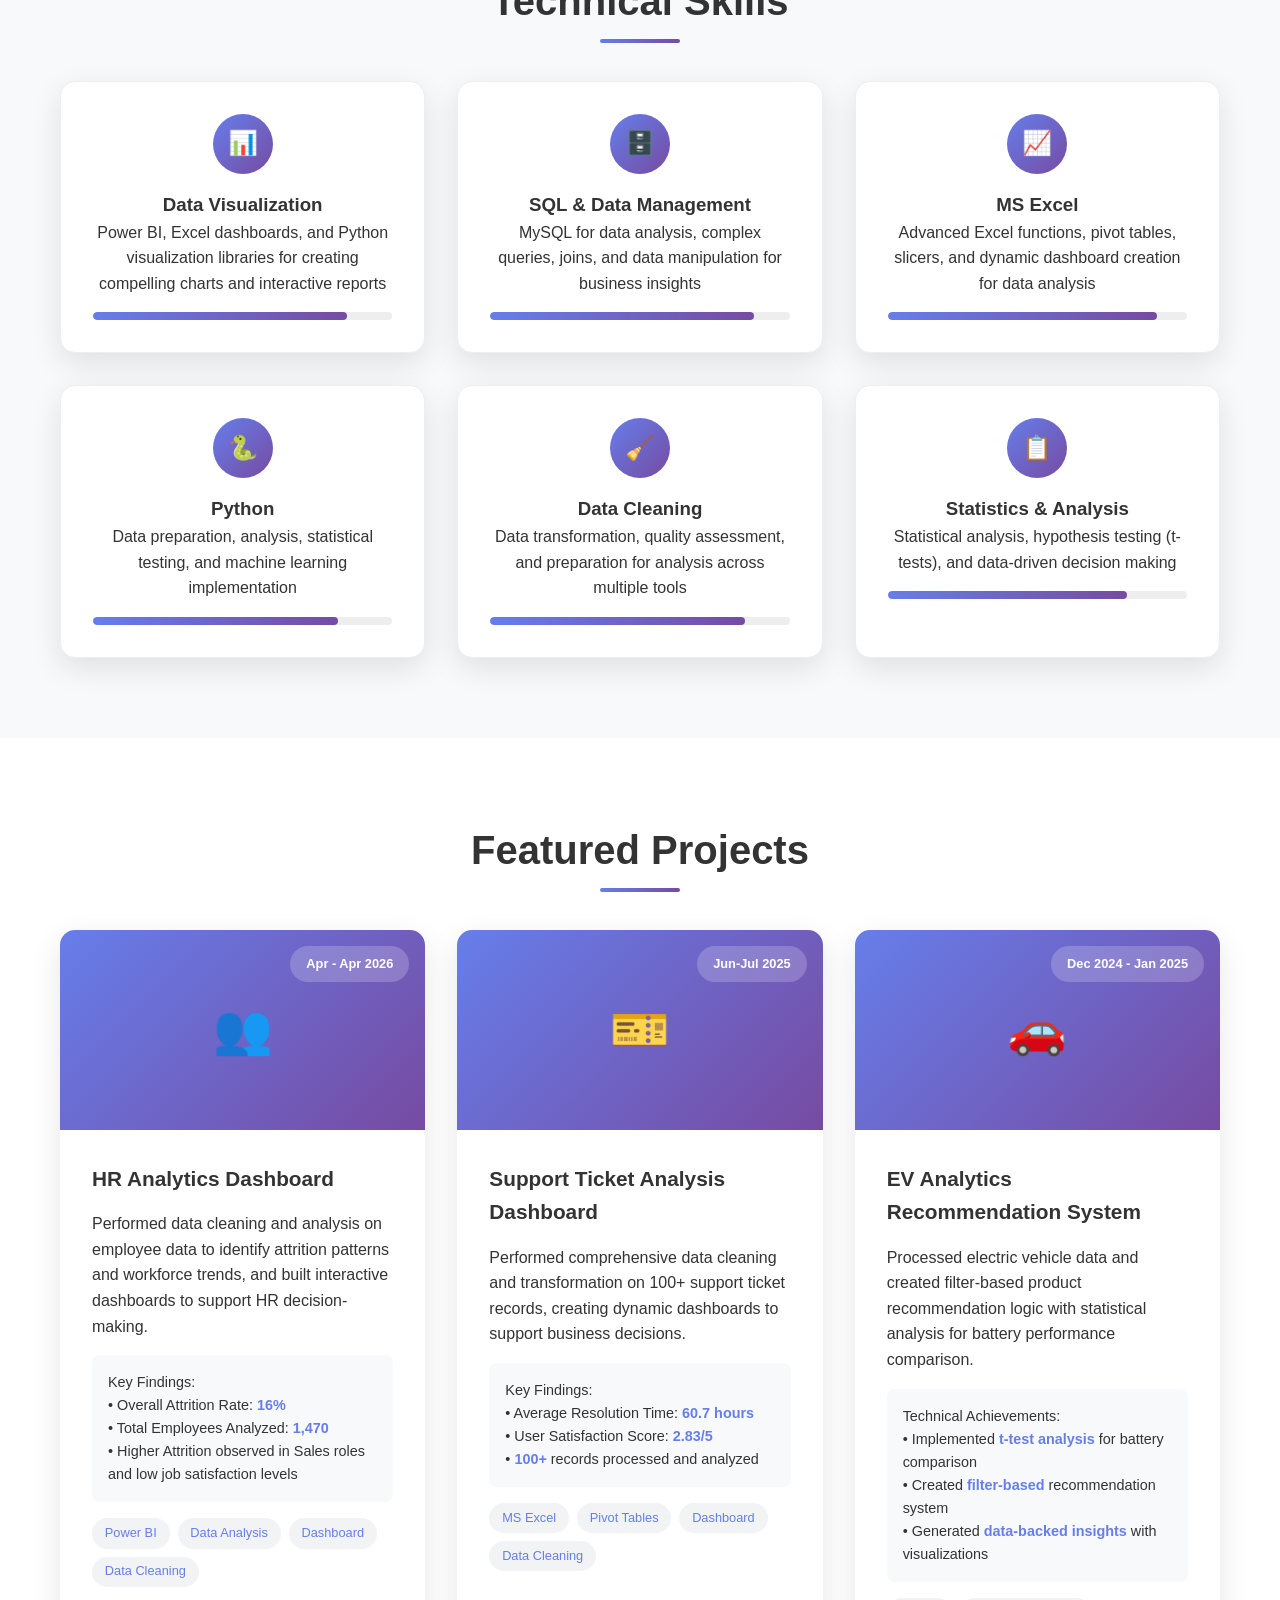
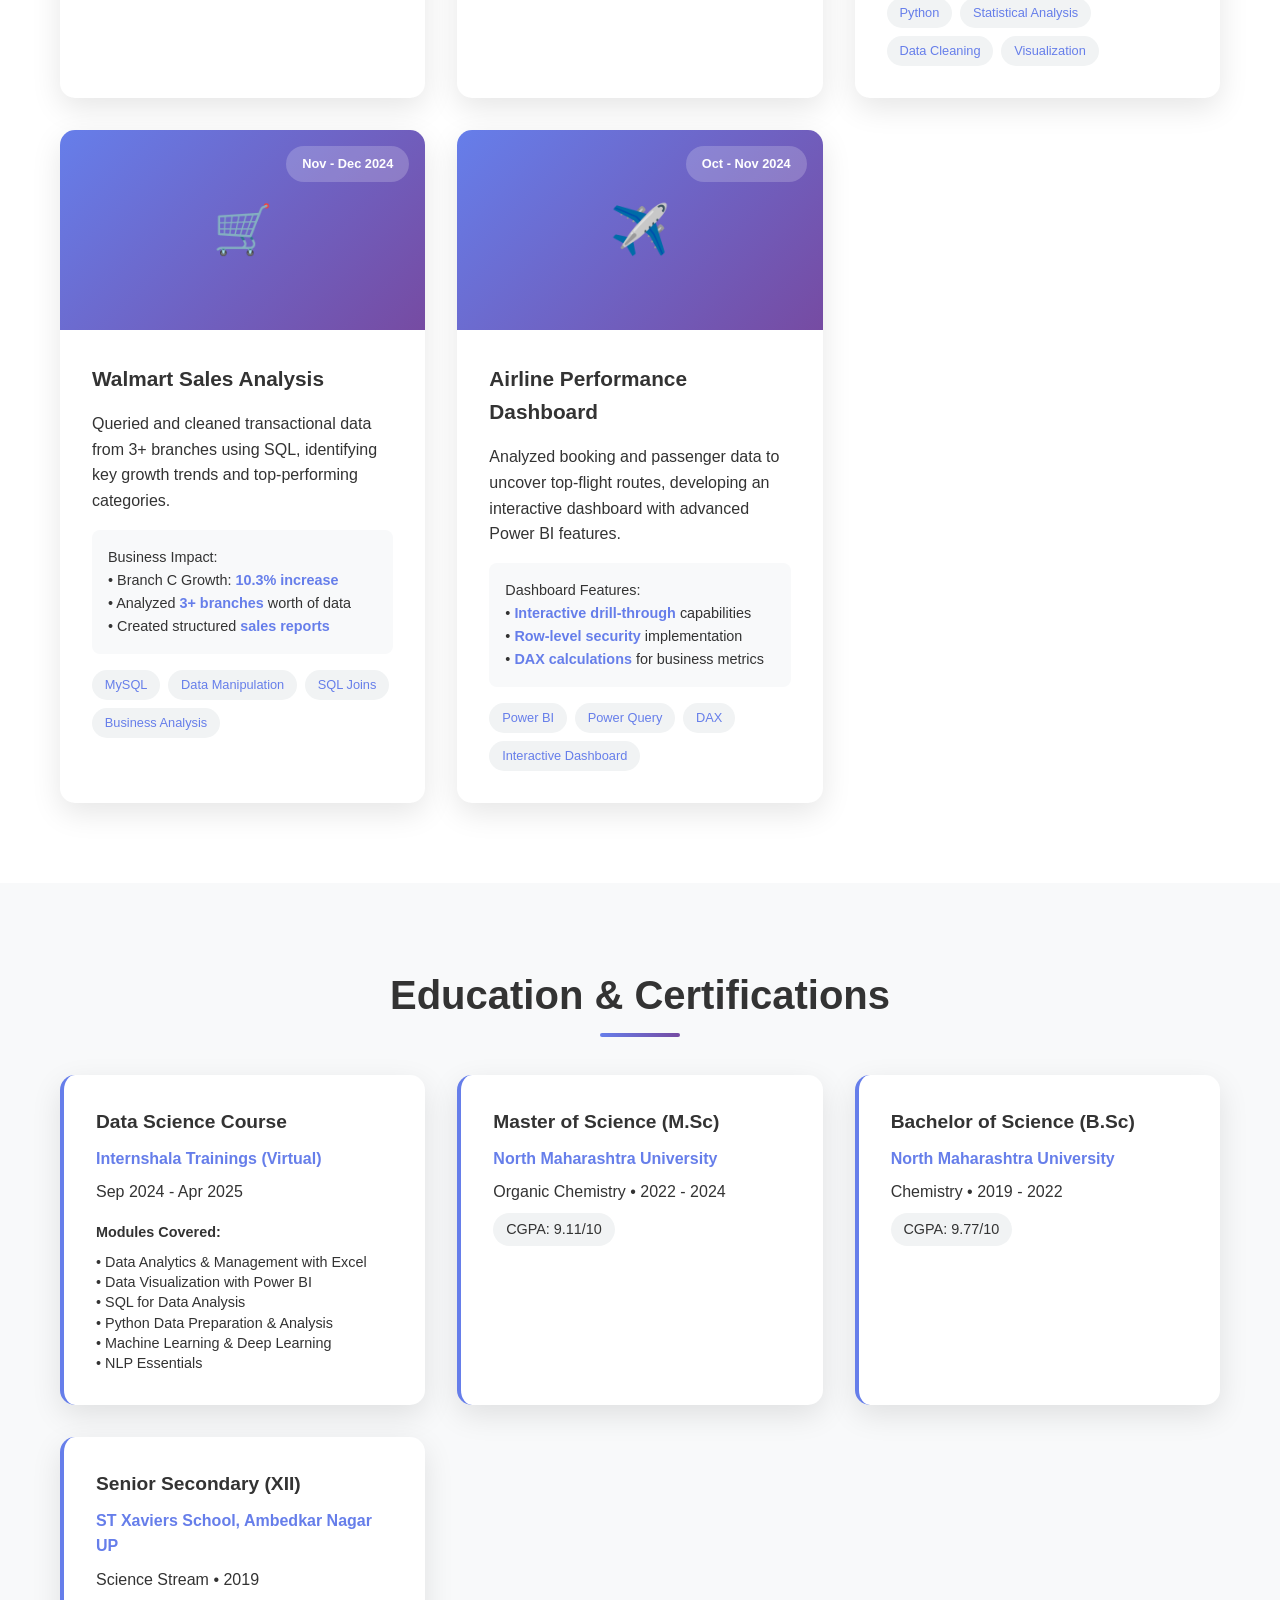
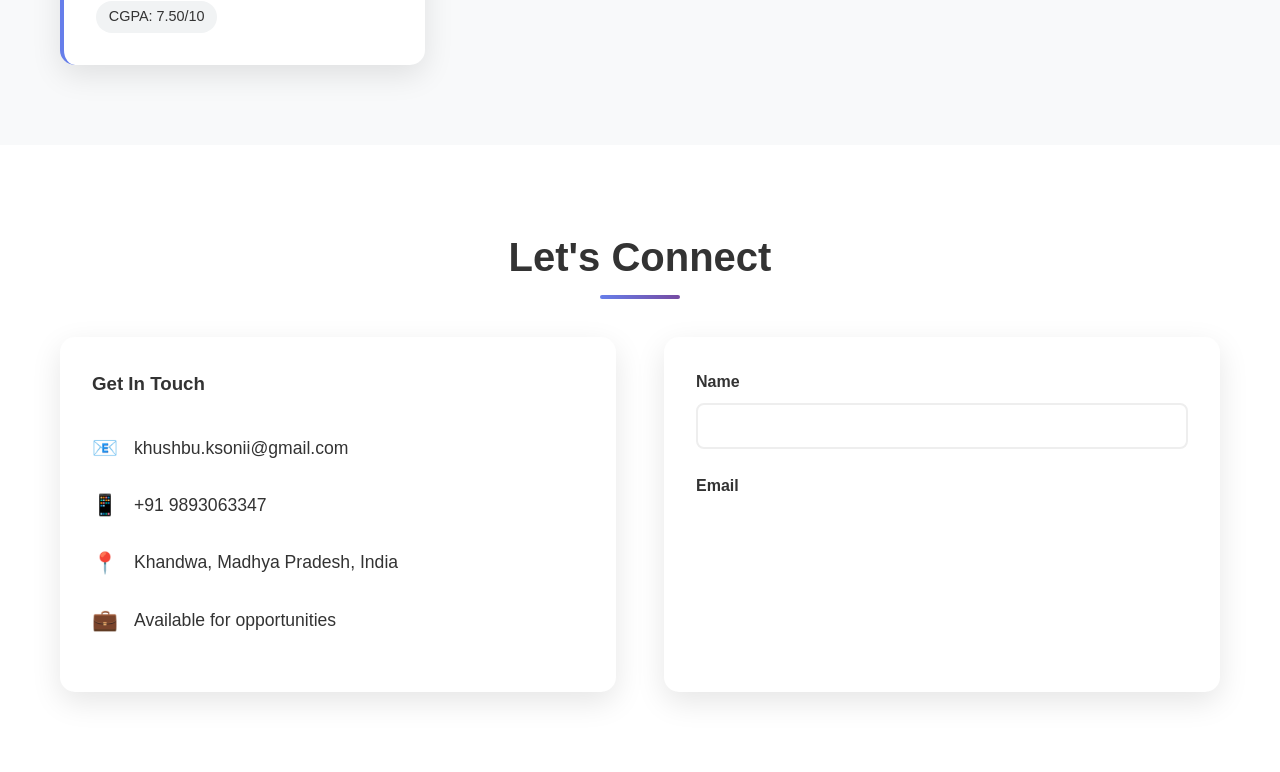
==== commit e0d4c031: "Update index.html" ====
--- a/Data Analyst Portfolio/index.html
+++ b/Data Analyst Portfolio/index.html
@@ -690,31 +690,36 @@
         <div class="container">
             <h2 class="section-title">Featured Projects</h2>
             <div class="projects-grid">
-                <div class="project-card">
-                     <div class="project-image">
-    👥
-    <div class="project-date">Apr - Apr 2026</div>
-</div>
-<div class="project-content">
-    <h3 class="project-title">
-    <a href="https://github.com/KhushbuSoni18/hr-analytics-dashboard" target="_blank">
+         <div class="project-card">
+    <div class="project-image">
+        👥
+        <div class="project-date">Apr - Apr 2026</div>
+    </div>
+
+    <div class="project-content">
+        <h3 class="project-title">
+        <a href="https://github.com/KhushbuSoni18/hr-analytics-dashboard" target="_blank">
             HR Analytics Dashboard
-    </a>
-    </h3>
-     <p>Performed data cleaning and analysis on employee data to identify attrition patterns and workforce trends, and built interactive dashboards to support HR decision-making.</p>
-    <div class="project-metrics">
-        <div>Key Findings:</div>
-        <div>• Overall Attrition Rate: <span class="metric-highlight">16%</span></div>
-        <div>• Total Employees Analyzed: <span class="metric-highlight">1,470</span></div>
-        <div>• Higher Attrition observed in Sales roles and low job satisfaction levels</div>
+        </a>
+        </h3>
+
+        <p>Performed data cleaning and analysis on employee data to identify attrition patterns and workforce trends, and built interactive dashboards to support HR decision-making.</p>
+
+        <div class="project-metrics">
+            <div>Key Findings:</div>
+            <div>• Overall Attrition Rate: <span class="metric-highlight">16%</span></div>
+            <div>• Total Employees Analyzed: <span class="metric-highlight">1,470</span></div>
+            <div>• Higher Attrition observed in Sales roles and low job satisfaction levels</div>
+        </div>
+
+        <div class="project-tags">
+            <span class="tag">Power BI</span>
+            <span class="tag">Data Analysis</span>
+            <span class="tag">Dashboard</span>
+            <span class="tag">Data Cleaning</span>
+        </div>
     </div>
-    <div class="project-tags">
-        <span class="tag">Power BI</span>
-        <span class="tag">Data Analysis</span>
-        <span class="tag">Dashboard</span>
-        <span class="tag">Data Cleaning</span>
-    </div>
-</div>
+</div>  
                 <div class="project-card">
                     <div class="project-image">
                         🎫
@@ -772,7 +777,7 @@
                 <div class="project-card">
                     <div class="project-image">
                         🛒
-                        <div class="project-date">Nov-Dec 2024</div>
+                        <div class="project-date">Nov - Dec 2024</div>
                     </div>
                     <div class="project-content">
                         <h3 class="project-title">
@@ -799,7 +804,7 @@
                 <div class="project-card">
                     <div class="project-image">
                         ✈️
-                        <div class="project-date">Oct-Nov 2024</div>
+                        <div class="project-date">Oct - Nov 2024</div>
                     </div>
                     <div class="project-content">
                         <h3 class="project-title">
